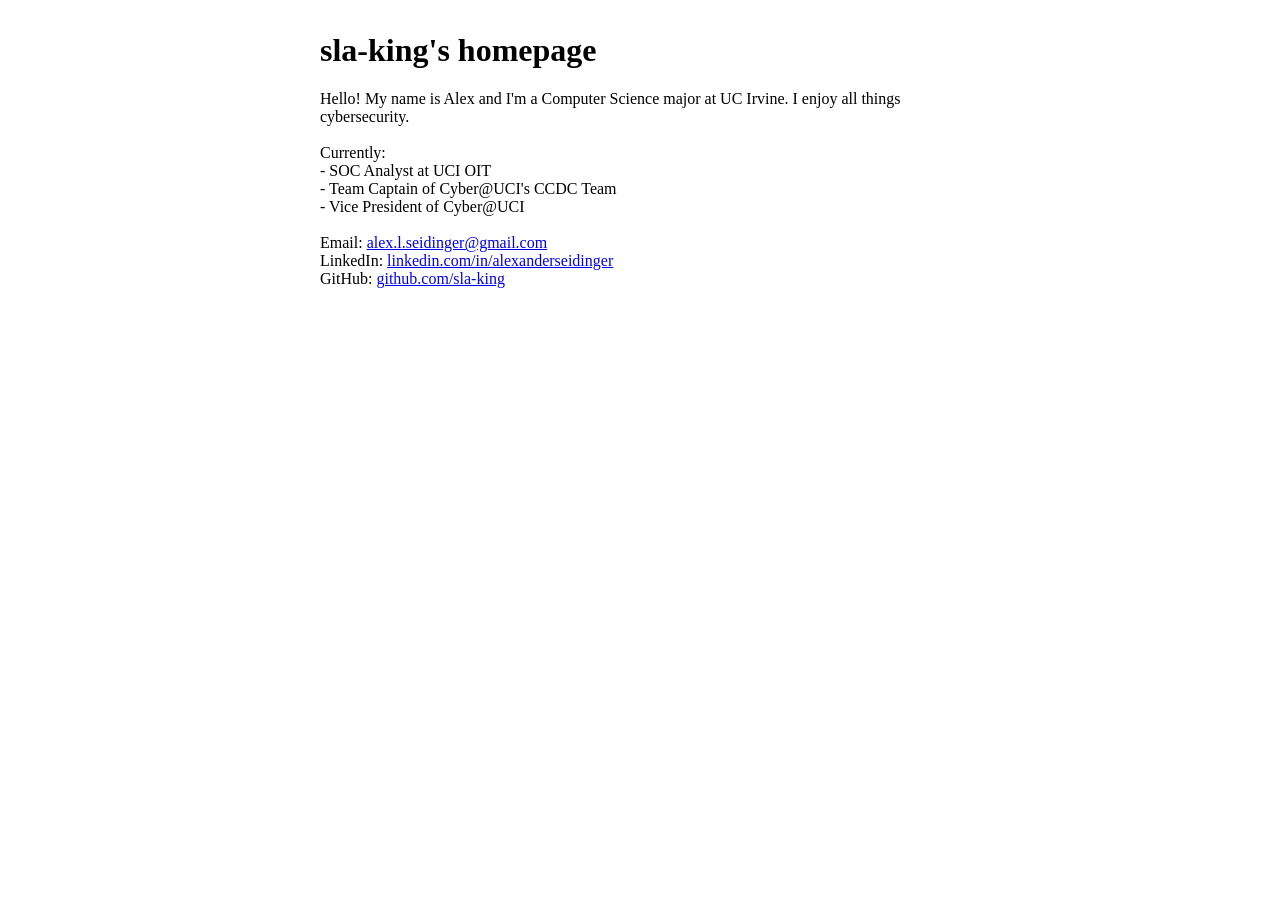
==== home.html @ 0d45ed3b "feat: add internet explorer window" ====
<!doctype html>
<html lang="en">
<head>
    <meta charset="utf-8">
    <title>sla-king's homepage</title>
    <style>
        body {
            max-width: 640px;
            margin: 2em auto;
            padding: 0 1em;
        }
    </style>
</head>
<body>
    <h1>sla-king's homepage</h1>
    <div id="aboutMe"></div>
    <br>
    <div id="contact"></div>

    <script type="module">
        import { aboutMeTxt, contactTxt } from './js/texts.js';

        function simpleMarkdown(elementId, md) {
            const html = md
                .replace(/&/g, "&amp;").replace(/</g, "&lt;").replace(/>/g, "&gt;")
                .replace(/^### (.+)$/gm, "<h3>$1</h3>")
                .replace(/^## (.+)$/gm, "<h2>$1</h2>")
                .replace(/^# (.+)$/gm, "<h1>$1</h1>")
                .replace(/^---$/gm, "<hr>")
                .replace(/\*\*(.+?)\*\*/g, "<strong>$1</strong>")
                .replace(/\[([^\]]+)\]\((https?:\/\/[^\s)]+)\)/g, '<a href="$2" target="_blank" rel="noopener noreferrer">$1</a>')
                .replace(/\b([a-zA-Z0-9._%+-]+@[a-zA-Z0-9.-]+\.[a-zA-Z]{2,})\b/g, '<a href="mailto:$1">$1</a>')
                .replace(/(^|\s)((?:https?:\/\/)?(?:www\.)?(?:linkedin\.com|github\.com)\/[^\s<]+)/g, (_, space, url) => {
                    const href = url.startsWith("http") ? url : `https://${url}`;
                    return `${space}<a href="${href}" target="_blank" rel="noopener noreferrer">${url}</a>`;
                })
                .replace(/\n/g, "<br>")
                .replace(/(<\/h[1-3]>|<hr>)<br>/g, "$1");

            document.getElementById(elementId).innerHTML = html;
        }

        simpleMarkdown('aboutMe', aboutMeTxt);
        simpleMarkdown('contact', contactTxt);
    </script>
</body>
</html>
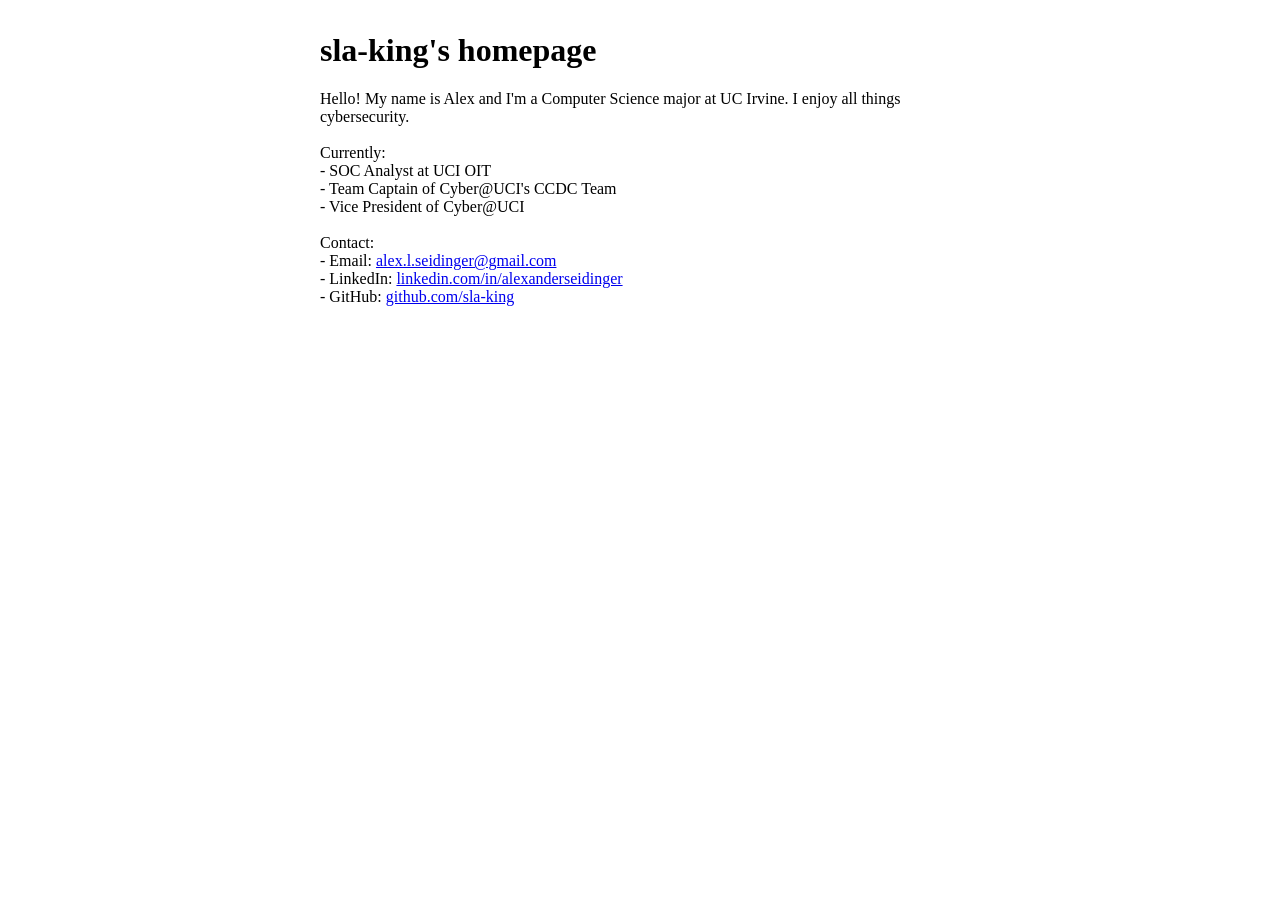
==== commit 4ebffcfb: "feat: add to start menu" ====
--- a/home.html
+++ b/home.html
@@ -4,21 +4,29 @@
     <meta charset="utf-8">
     <title>sla-king's homepage</title>
     <style>
+        :root {
+            color-scheme: light;
+        }
+
         body {
             max-width: 640px;
             margin: 2em auto;
             padding: 0 1em;
+            background-color: #ffffff;
+            color: #000000;
+        }
+
+        a, a:visited {
+            color: #0000ee;
         }
     </style>
 </head>
 <body>
     <h1>sla-king's homepage</h1>
     <div id="aboutMe"></div>
-    <br>
-    <div id="contact"></div>
 
     <script type="module">
-        import { aboutMeTxt, contactTxt } from './js/texts.js';
+        import { aboutMeTxt } from './js/texts.js';
 
         function simpleMarkdown(elementId, md) {
             const html = md
@@ -41,7 +49,20 @@
         }
 
         simpleMarkdown('aboutMe', aboutMeTxt);
-        simpleMarkdown('contact', contactTxt);
+
+        if (window.parent !== window) {
+            document.addEventListener("click", (e) => {
+                const link = e.target.closest("a[href]");
+                if (!link) return;
+                const href = link.getAttribute("href");
+                if (!href || !/^(?:https?:\/\/|mailto:)/i.test(href)) return;
+                e.preventDefault();
+                window.parent.postMessage(
+                    { type: "xp-open-link", href, text: link.textContent.trim() },
+                    "*"
+                );
+            });
+        }
     </script>
 </body>
-</html>+</html>
